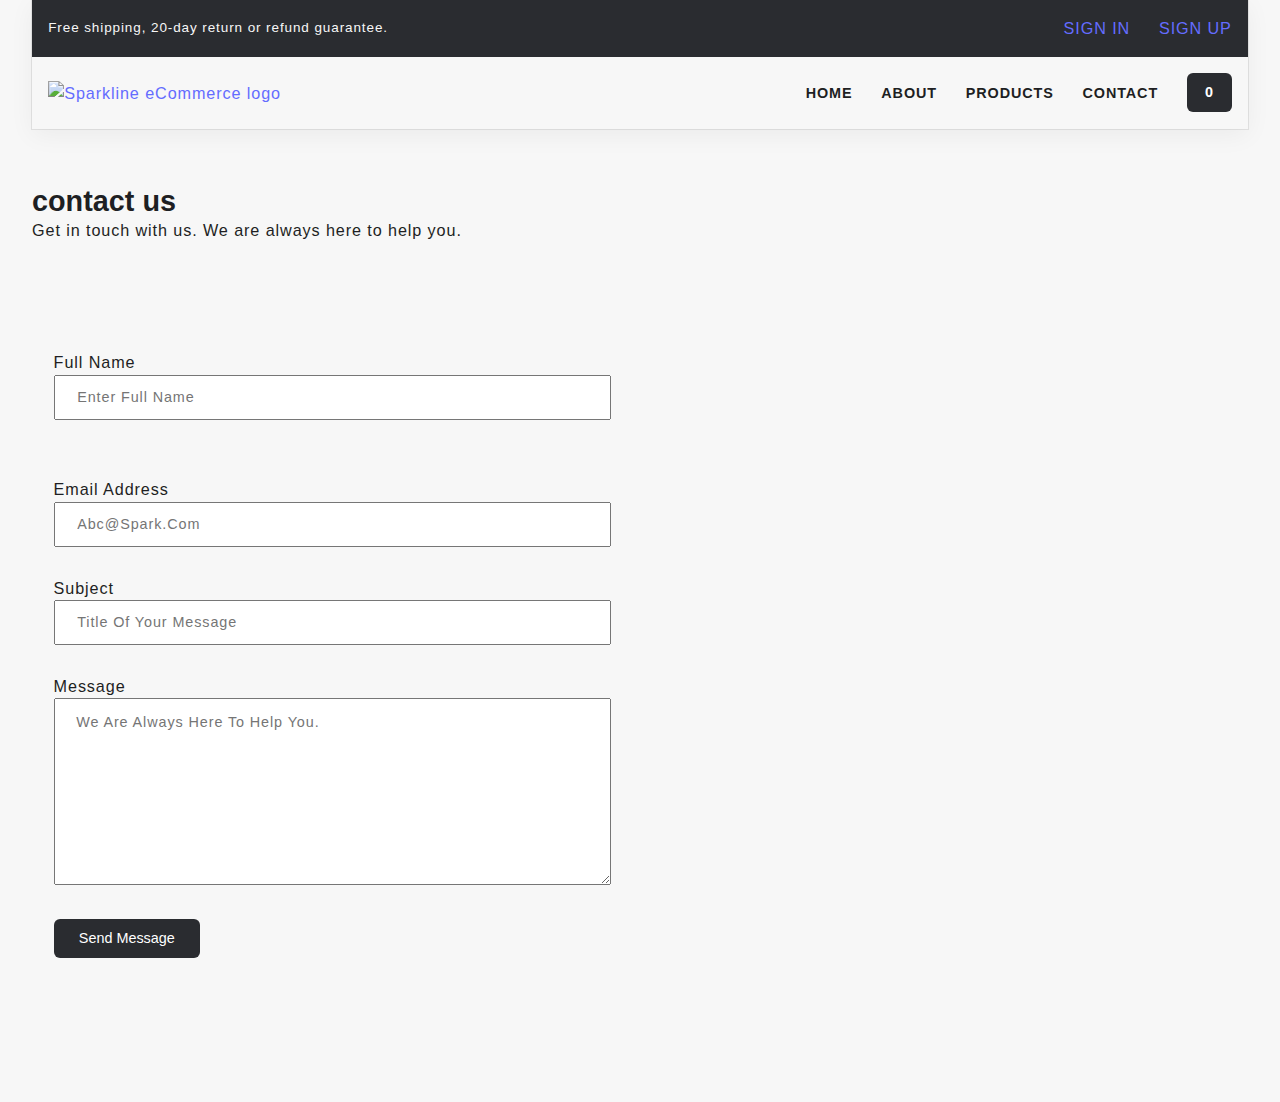
==== contact.html @ 59762598 "Title and About Modify" ====
<!DOCTYPE html>
<html lang="en">
  <head>
    <meta charset="UTF-8" />
    <meta name="viewport" content="width=device-width, initial-scale=1.0" />
    <link
    rel="stylesheet"
    href="https://cdnjs.cloudflare.com/ajax/libs/font-awesome/6.5.1/css/all.min.css"
    integrity="sha512-DTOQO9RWCH3ppGqcWaEA1BIZOC6xxalwEsw9c2QQeAIftl+Vegovlnee1c9QX4TctnWMn13TZye+giMm8e2LwA=="
    crossorigin="anonymous"
    referrerpolicy="no-referrer"
  />
  

  <link rel="stylesheet" href="style.css" />
  <link rel="preconnect" href="https://fonts.googleapis.com">
<link rel="preconnect" href="https://fonts.gstatic.com" crossorigin>
<link href="https://fonts.googleapis.com/css2?family=Angkor&display=swap" rel="stylesheet">
    <link rel="stylesheet" href="style.css" />

    <link
      rel="stylesheet"
      href="https://cdnjs.cloudflare.com/ajax/libs/font-awesome/6.4.2/css/all.min.css"
      integrity="sha512-z3gLpd7yknf1YoNbCzqRKc4qyor8gaKU1qmn+CShxbuBusANI9QpRohGBreCFkKxLhei6S9CQXFEbbKuqLg0DA=="
      crossorigin="anonymous"
      referrerpolicy="no-referrer"
    />
    <title>Contact Us | Sparkline Store</title>
  </head>
  <body>
    <!-- ========== Start Navbar ========== -->

    <header class="section-navbar">
      <section class="top_txt">
        <div class="head container">
          <div class="head_txt">
            <p>Free shipping, 20-day return or refund guarantee.</p>
          </div>
          <div class="sing_in_up">
            <a href="# ">SIGN IN</a>
            <a href="# ">SIGN UP</a>
          </div>
        </div>
      </section>
      
      <div class="container">
        <div class="navbar-brand">
          <a href="index.html">
            <img
              src="logo-png-removebg-preview.png"
              alt="Sparkline eCommerce logo"
              class="logo"
              width="80%"
              height="auto"
            />
          </a>
        </div>
        <nav class="navbar">
          <ul>
            <li class="nav-item">
              <a href="/" class="nav-link">Home </a>
            </li>
            <li class="nav-item">
              <a href="about.html" class="nav-link">about</a>
            </li>
            <li class="nav-item">
              <a href="products.html" class="nav-link">products</a>
            </li>
            <li class="nav-item">
              <a href="contact.html" class="nav-link">contact</a>
            </li>
            <li class="nav-item">
              <a href="addToCart.html" class="nav-link add-to-cart-button" id="cartValue">
                <i class="fa-solid fa-cart-shopping"></i> 0</a>
            </li>
          </ul>
        </nav>
      </div>
    </header>
    <!-- ========== End Navbar ========== -->
    <!-- ========== Start About Section ========== -->
    <section class="section-contact">
      <div class="container">
        <h2 class="section-common--heading">contact us</h2>
        <p class="section-common--subheading">
          Get in touch with us. We are always here to help you.
        </p>
      </div>

      <div class="container grid grid-two--cols">
        <div class="contact-content">
          <form action="#">
            <div class="grid grid-two-cols mb-3">
              <div>
                <label for="username">full name</label>
                <input
                  type="text"
                  name="username"
                  id="username"
                  required
                  autocomplete="off"
                  placeholder="enter full name"
                />
              </div>

              <div>
                <label for="email">email address</label>
                <input
                  type="email"
                  name="email"
                  id="email"
                  required
                  autocomplete="off"
                  placeholder="abc@Spark.com"
                />
              </div>
            </div>

            <div class="mb-3">
              <label for="subject">subject</label>
              <input
                type="text"
                name="subject"
                id="subject"
                required
                autocomplete="off"
                placeholder="title of your message"
              />
            </div>

            <div class="mb-3">
              <label for="message">message</label>
              <textarea
                name="message"
                id="message "
                cols="30"
                rows="10"
                placeholder="we are always here to help you."
              ></textarea>
            </div>

            <div class="mt-3">
              <button type="submit" class="btn contact-btn">
                send message
              </button>
            </div>
          </form>
        </div>
        <div class="contact-map">
          <iframe
            src="https://www.google.com/maps/embed?pb=!1m18!1m12!1m3!1d3782.2613173278896!2d73.91411937501422!3d18.562253982539413!2m3!1f0!2f0!3f0!3m2!1i1024!2i768!4f13.1!3m3!1m2!1s0x3bc2c147b8b3a3bf%3A0x6f7fdcc8e4d6c77e!2sPhoenix%20Marketcity%20Pune!5e0!3m2!1sen!2sin!4v1696124215167!5m2!1sen!2sin"
            width="100%"
            height="auto"
            style="border: 0"
            allowfullscreen=""
            loading="lazy"
            referrerpolicy="no-referrer-when-downgrade"
          ></iframe>
        </div>
      </div>
    </section>

    <!--* ========== Start Footer Section ========== -->

    <footer class="section-footer">
      <script src="footer.js"></script>
    </footer>
    <!-- Include the footer JavaScript file -->

    <!--* ========== End Footer Section ========== -->

    <!-- ========== End About Section ========== -->

    <script type="module" src="/main.js"></script>

    <!-- JS SCRIPT  -->
    <script src="https://unpkg.com/aos@next/dist/aos.js"></script>
    <script>
      AOS.init();
    </script>
  </body>
</html>
---- style.css ----
* {
  margin: 0;
  padding: 0;
  box-sizing: border-box;
}

:root {
  font-family: "Urbanist", sans-serif;
  line-height: 1.5;
  font-weight: 400;

  font-synthesis: none;
  text-rendering: optimizeLegibility;
  -webkit-font-smoothing: antialiased;
  -moz-osx-font-smoothing: grayscale;

  --buttonColor: #2a2c30;
  --secondaryColor: #4b4f56;
  --borderColor: #e3eaf0;
  --backgroundColor: #f7f7f7;
  --backgroundSecondary: #fefefe;
  --textColor: #1e1f23;
  --anchorColor: #535bf2;
  --main-color: #535bf2;
  --supporting-color: #ebf3fe;
  --glow-color: hsl(186, 91%, 4%);
}

html {
  font-size: 62.5%;
  color: var(--textColor);
}

/* have a look into body once after we done with rest of the styling  */
body {
  margin: 0 auto;
  padding: 0 32px;
  min-width: 320px;
  background-color: var(--backgroundColor);
}

h1,
h2,
h3,
h4,
h5,
h6 {
  line-height: 1.1;
  color: var(--textColor);
}

h1 {
  font-size: 3.2rem;
}
h2 {
  font-size: 3.2rem;
}

p,
li,
a,
label {
  font-size: 1.8rem;
  letter-spacing: 0.1rem;
  color: var(--para-color);
  line-height: 1.5;
  font-weight: 400;
}

li {
  list-style: none;
}

a {
  color: #646cff;
  text-decoration: none;
  &:hover {
    color: #535bf2;
  }
}

::placeholder {
  font-family: "Urbanist", sans-serif;
  line-height: 1.5;
  font-weight: 400;
}

/*! layout */
.container {
  max-width: 142rem;
  margin: 0 auto;
  padding: 9.6rem 2.4rem;
}

:is(
    .section-extra-product,
    .section-blog,
    .section-policy,
    .section-contact--homepage,
    .section-why--choose,
    .section-contact,
    footer
  )
  .container:first-child {
  padding: 6.4rem 0 2.4rem 0;
}

.grid {
  display: grid;
}

.grid-two--cols {
  grid-template-columns: repeat(2, 1fr);
}

.grid-three--cols {
  grid-template-columns: repeat(3, 1fr);
}

.grid-three-cols {
  grid-template-columns: repeat(3, 1fr);
}

.grid-four--cols {
  grid-template-columns: repeat(4, 1fr);
}

.grid-four-cols {
  grid-template-columns: repeat(4, 1fr);
}

/*! module / reusable  */

.btn {
  display: inline-block;
  padding: 1.2rem 3.2rem;
  background-color: var(--main-color);
  color: var(--white-color);
  text-transform: capitalize;
  border-radius: 0.6rem;
  -webkit-border-radius: 0.6rem;
  -moz-border-radius: 0.6rem;
  -ms-border-radius: 0.6rem;
  -o-border-radius: 0.6rem;
}

.section-common--title {
  font-size: 2rem;
  margin: 2.4rem 0 1.2rem 0;
}

/* states  */

.btn:hover {
  background-color: var(--bnt-hover-bg-color);
  box-shadow: var(--btn-box-shadow);
  cursor: pointer;
}

.btn:focus-visible,
input:focus-visible,
textarea:focus-visible {
  outline: 2px solid var(--para-color);
}

/** CSS for toast notifications */
.toast {
  position: fixed;
  top: 2rem;
  right: 1.4rem;
  background-color: var(--buttonColor);
  color: #fff;
  padding: 10px 20px;
  border-radius: 5px;
  border-bottom: 0;
  border-color: red;
  font-size: 1.6rem;
  z-index: 1000;
  font-family: "urbanist";
  animation: toastAnimation 2s linear;
  -webkit-animation: toastAnimation 2s linear;
  box-shadow: inset 0px 0px 0.5em 0px var(--glow-color),
    0px 0px 0.5em 0px var(--glow-color);
}

@keyframes toastAnimation {
  0% {
    transform: translateX(100%);
    opacity: 0;
    -webkit-transform: translateX(100%);
    -moz-transform: translateX(100%);
    -ms-transform: translateX(100%);
    -o-transform: translateX(100%);
  }
  20% {
    transform: translateX(0);
    opacity: 1;
    -webkit-transform: translateX(0);
    -moz-transform: translateX(0);
    -ms-transform: translateX(0);
    -o-transform: translateX(0);
  }
  100% {
    transform: translateX(0);
    opacity: 1;
    -webkit-transform: translateX(0);
    -moz-transform: translateX(0);
    -ms-transform: translateX(0);
    -o-transform: translateX(0);
  }
}

/***** Navbar Section *****/

.top_txt {
  background-color: var(--buttonColor);
  color: var(--backgroundColor);

  & .head_txt p {
    font-size: 1.5rem;
  }

  & .sing_in_up {
    display: flex;
    gap: 3.2rem;
  }
}

.section-navbar {
  width: 100%;
  box-shadow: rgba(0, 0, 0, 0.05) 0px 6px 24px 0px,
    rgba(0, 0, 0, 0.08) 0px 0px 0px 1px;
}

.section-navbar .container {
  display: flex;
  justify-content: space-between;
  align-items: center;
  padding: 1.8rem; /* we override the main container padding property  */
}

.section-navbar img {
  width: 25%;
}

.section-navbar .navbar ul {
  display: flex;
  gap: 3.2rem;
  text-transform: capitalize;
  align-items: center;

  & li a {
    color: var(--heading-color);
    font-weight: 600;
    text-transform: uppercase;
    font-size: 1.6rem;
    display: inline-block;
    position: relative;

    &:after {
      content: "";
      position: absolute;
      bottom: -0.3rem;
      left: 0;
      width: 0%;
      border-bottom: 0.1rem solid var(--main-color);
      transition: all 0.3s linear;
    }
  }
  & li a:hover {
    color: var(--main-color);
  }

  & li a:hover:after {
    width: 100%;
  }
}

/***** Navbar End Section *****/

/***** Hero Section *****/

main {
  height: 84vh;
  position: relative;
  background-color: #d9e9ff;

  background-image: linear-gradient(
    to top right,
    #3d86fa,
    #4484fb,
    #679eff,
    #b3d2ff,
    #ebf3fe
  );
}

.custom-shape-divider-bottom-1696038172 {
  position: absolute;
  bottom: 0;
  left: 0;
  width: 100%;
  overflow: hidden;
  line-height: 0;
  transform: rotate(180deg);
}

.custom-shape-divider-bottom-1696038172 svg {
  position: relative;
  display: block;
  width: calc(100% + 1.3px);
  height: 12rem;
}

.custom-shape-divider-bottom-1696038172 .shape-fill {
  fill: #ffffff;
}

main .section-hero {
  height: 90vh;
  display: flex;
  justify-content: center;
  align-items: center;
  /* background-color: var(--supporting-color); */
}

.section-hero .grid {
  align-items: center;
  gap: 6.4rem;
}

.section-hero {
  & .hero-subheading {
    text-transform: uppercase;
    letter-spacing: 0.2rem;
    font-size: 1.7rem;
    word-spacing: 0.2rem;
    color: #003b99;
    font-weight: 700;
  }

  & .hero-heading {
    font-size: 5.8rem;
    line-height: 1.5;
    initial-letter: -0.2rem;
    text-transform: capitalize;
    color: #003b99;
    font-family: "Jost";
  }

  & .hero-para {
    margin: 2rem 0 4.2rem 0;
    color: white;
  }
}

.section-hero img {
  width: 100%;
  height: auto;
  transform: scaleX(-1);
}

/***** End Hero Section *****/

/***** Extra Section *****/
.div-extra {
  padding: 3.2rem 2.4rem;
  background-color: var(--backgroundSecondary);
  position: relative;
  /* box-shadow: inset 0 0 0 4rem #000; */
  /* border-radius: 30% 70% 70% 30% / 30% 30% 70% 70%; */

  &::after {
    content: "";
    position: absolute;
    right: 0;
    bottom: 0;
    width: 15rem;
    height: 15rem;
    border-radius: 30% 70% 70% 30% / 30% 30% 70% 70%;
    border-radius: 100% 0% 0% 100% / 100% 0% 100% 0%;
    background-color: var(--borderColor);
    z-index: 1;
  }

  & p {
    text-transform: uppercase;
    font-size: 1.4rem;
    color: #1f36b9;
  }

  & h3 {
    font-size: 2.4rem;
    text-transform: capitalize;
    margin: 0.6rem 0 1.6rem 0;
  }

  & a {
    text-transform: uppercase;
    color: var(--buttonColor);
    border-bottom: 0.1rem solid var(--secondaryColor);
  }

  & .extra-img {
    display: flex;
    justify-content: center;
    align-items: center;
    z-index: 2;

    & img {
      width: 18rem;
      filter: drop-shadow(5px 8px 24px rgba(25, 76, 127, 0.2));
      -webkit-filter: drop-shadow(5px 8px 24px rgba(25, 76, 127, 0.2));
    }
  }

  & img {
    max-width: 100%;
    width: 30%;
    height: auto;
  }

  &:last-child img {
    transform: rotate(5deg);
    -moz-transform: rotate(5deg);
    -ms-transform: rotate(5deg);
    -o-transform: rotate(5deg);
    -webkit-transform: rotate(5deg);
  }

  & .extra-laptop img {
    width: 28rem;
    height: auto;
  }
}

.grid-three-cols {
  gap: 6.4rem;

  & :div {
    justify-self: left;
  }
}

.div-extra {
  border-radius: 0.5rem;
  -webkit-border-radius: 0.5rem;
  -moz-border-radius: 0.5rem;
  -ms-border-radius: 0.5rem;
  -o-border-radius: 0.5rem;
}

/***** End Extra Div Section *****/

/***** Policy Section *****/

.section-policy {
  & .container {
    padding: 3.2rem 0;
    background-color: #fefefe;
    border-radius: 0.5rem;
  }
}

.div-policy {
  padding: 3.2rem;
  display: flex;
  align-items: center;
  gap: 3.2rem;
  border-right: 0.1rem solid var(--backgroundColor);

  &:last-child {
    border-right: none;
  }

  & .icons {
    font-size: 3.2rem;
    color: #576ef0;
  }

  p {
    text-transform: capitalize;
  }

  & p:last-child {
    font-size: 1.4rem;
  }
}

/***** End Policy Section *****/

/***** why choose Section *****/

.section-why--choose .grid {
  gap: 9.6rem;
  align-items: center;
}

.why-choose--div {
  margin-bottom: 3.2rem;
}

.section-why--choose .text-align--right .why-choose--div {
  display: flex;
  flex-direction: column;
  align-items: end;
}

.section-why--choose .text-align--left .why-choose--div {
  align-items: start;
}

.common-text--highlight {
  color: var(--main-color);
  width: 6rem;
  height: 6rem;
  background-color: var(--supporting-color);
  border-radius: 50%;
  -webkit-border-radius: 50%;
  -moz-border-radius: 50%;
  -ms-border-radius: 50%;
  -o-border-radius: 50%;
  font-size: 2.4rem;
  margin: 0;
  display: flex;
  justify-content: center;
  align-items: center;
  text-align: center;
}

.why-choose--div .section-common--title {
  margin-top: 1.2rem;
}

.choose-center-div,
.choose-center-div figure {
  display: flex;
  justify-content: center;
  align-items: center;
  position: relative;
  transform-origin: center;
}

.choose-center-div figure::before {
  content: "";
  position: absolute;
  top: 50%;
  left: 50%;
  transform: translate(-50%, -50%);
  width: 45rem;
  height: 45rem;
  border-radius: 50%;
  background-color: var(--main-color);
  -webkit-transform: translate(-50%, -50%);
  -moz-transform: translate(-50%, -50%);
  -ms-transform: translate(-50%, -50%);
  -o-transform: translate(-50%, -50%);
  -webkit-border-radius: 50%;
  -moz-border-radius: 50%;
  -ms-border-radius: 50%;
  -o-border-radius: 50%;
  z-index: -1;
  animation: circle 5s linear infinite;
  -webkit-animation: circle 5s linear infinite alternate;
}

@keyframes circle {
  0% {
    background-color: #b3d0ff;
  }
  25% {
    background-color: #80b1ff;
  }
  50% {
    background-color: #4d91ff;
  }
  75% {
    background-color: #99c0ff;
  }
  100% {
    background-color: #3381ff;
  }
}

.choose-center-div figure::after {
  content: "";
  position: absolute;
  top: 50%;
  left: 50%;
  transform: translate(-50%, -50%);
  width: 50rem;
  height: 50rem;
  border-radius: 50%;
  background-color: transparent;
  border: 0.5rem solid var(--supporting-color);
  -webkit-transform: translate(-50%, -50%);
  -moz-transform: translate(-50%, -50%);
  -ms-transform: translate(-50%, -50%);
  -o-transform: translate(-50%, -50%);
  -webkit-border-radius: 50%;
  -moz-border-radius: 50%;
  -ms-border-radius: 50%;
  -o-border-radius: 50%;
  z-index: -1;
}

.choose-center-div img {
  width: 90%;
  height: auto;
}

/***** End why choose Section *****/

/***** Start contact Section *****/

.section-contact .grid {
  gap: 6.4rem;
}

.mb-3 {
  margin-bottom: 3.2rem;
}

.contact-content {
  & .grid {
    gap: 6.4rem;
  }
}

label {
  text-transform: capitalize;
  display: block;
}

input,
textarea {
  width: 100%;
  padding: 1.4rem 2.4rem;
  font-size: 1.6rem;
  letter-spacing: 0.1rem;
}

.btn-submit {
  font-size: 1.8rem;
  border: none;
}

.contact-map {
  display: flex;
  justify-content: flex-end;
}

::placeholder {
  text-transform: capitalize;
}

/***** End contact Section *****/

/***** Start Footer Section *****/
footer {
  width: 100%;
  background: var(--buttonColor);
  color: var(--backgroundColor);
  border-top-left-radius: 0.5rem;
  border-top-right-radius: 0.5rem;
  margin-top: 6.4rem;
}

.footer-container .content_1 img {
  height: auto;
  width: 15rem;
}

.footer-container {
  display: flex;
  justify-content: space-between;
  padding: 6rem 0;
}

.footer-container h4 {
  color: var(--white);
  font-weight: 500;
  letter-spacing: 0.1rem;
  margin-bottom: 2.5rem;
  font-size: 1.8rem;
}

.footer-container a {
  display: block;
  text-decoration: none;
  color: #cccccc;
  margin-bottom: 1.5rem;
  font-size: 1.4rem;
}

.footer-container .content_1 p,
.footer-container .content_4 p {
  color: #cccccc;
  margin: 2.5rem 0;
  font-size: 1.4rem;
}

.footer-container .content_4 input[type="email"] {
  background-color: var(--textColor);
  border: none;
  color: var(--backgroundColor);
  outline: none;
  padding: 1.4rem 0.8rem;
  width: 100%;
}

.footer-container .content_4 .f-mail {
  display: flex;
  justify-content: space-between;
  align-items: center;
}

.footer-container .content_4 .bx {
  color: var(--white);
}

.f-design {
  width: 100%;
  color: var(--white);
  text-align: center;
}

.f-design .f-design-txt {
  border-top: 1px solid var(--secondaryColor);
  padding: 1.6rem 0;
  color: var(--secondaryColor);
}

/***** End Footer Section *****/

/**** Our Home product section  Starts ***/
#productContainer {
  display: grid;
  grid-template-columns: repeat(3, 1fr);
  gap: 4.8rem;

  & .information {
    display: flex;
    flex-direction: column;
    align-items: start;
    gap: 1rem;
  }
}

.cards {
  display: flex;
  flex-wrap: wrap;
  align-items: flex-start;
  gap: 2.5rem;
  width: 36rem;
  padding: 1.6rem;
  /* max-width: 1000px; */
  margin: 1.8vh auto;
  box-shadow: rgba(0, 0, 0, 0.1) 0px 4px 12px;
  border-radius: 0.3rem;
  /*border: 0.1rem solid #ccc;
  */
  -webkit-border-radius: 0.2rem;
  -moz-border-radius: 0.3rem;
  -ms-border-radius: 0.3rem;
  -o-border-radius: 0.3rem;
  -webkit-border-radius: 0.3rem;
}

.category {
  background-color: #e7d6d6;
  padding: 0.3rem 1.2rem;
  font-size: 1.2rem;
  letter-spacing: 0.1rem;
  border-radius: 10rem;
  -webkit-border-radius: 10rem;
  -moz-border-radius: 10rem;
  -ms-border-radius: 10rem;
  -o-border-radius: 10rem;
}

.productImage {
  max-width: 100%;
  width: 32rem;
  height: auto;
}

.productPriceElement,
.productQuantityElement,
.productStockElement {
  display: flex;
  gap: 2rem;
  align-items: center;
  text-align: center;
}

.productPriceElement {
  margin: 0.8rem 0;
}

.productProperty,
.productDescription {
  font-size: 1.6rem;
}

.stockElement {
  display: grid;
  grid-template-columns: repeat(3, 1fr);
  align-items: center;
  border: 0.2rem solid var(--borderColor);
  border-radius: 0.8rem;
  margin: 0.8rem 0;

  & button {
    background-color: transparent;
    color: var(--buttonColor);
    font-size: 2rem;
    padding: 0.6rem 2rem;
    font-weight: bold;
    border: none;

    &:hover {
      cursor: pointer;
    }

    &:first-child {
      border-right: 0.1rem solid var(--borderColor);
      border-radius: 0;
      -webkit-border-radius: 0;
      -moz-border-radius: 0;
      -ms-border-radius: 0;
      -o-border-radius: 0;
    }

    &:last-child {
      border-left: 0.1rem solid var(--borderColor);
      border-radius: 0;
      -webkit-border-radius: 0;
      -moz-border-radius: 0;
      -ms-border-radius: 0;
      -o-border-radius: 0;
    }
  }

  .productQuantity {
    padding: 0rem 3rem;
    margin: 0;
    font-weight: bold;
  }
}
/**** Our Home product section Ends  ****/

#cartValue {
  background-color: var(--buttonColor);
  color: #fff;
  padding: 1rem 2rem;
}

.add-to-cart-button,
.contact-btn,
.hero-btn a {
  font-weight: 500;
  font: inherit;
  border-radius: 6px;
  border: 0;
  padding: 1rem 2.8rem;
  background-color: var(--buttonColor);
  color: #fff;
  font-size: 1.6rem;
  /* margin-top: 1.2rem; */

  &:hover {
    box-shadow: inset 0px 1px 4px rgba(0, 0, 0, 0.16),
      inset 0px 0px 0px 3px rgb(51, 51, 51);
    background-color: var(--backgroundColor);
    color: var(--buttonColor);
    cursor: pointer;
  }

  .fa-cart-shopping {
   width: max-content;
  }
}

/*****  Add to Cart page starts *****/

#productCartContainer {
  display: flex;
  flex-direction: column;

  & .cards {
    width: 100%;
    max-width: 100%;
    margin: 0;
    box-shadow: 0 0;
    border-top: 0.1rem solid #d8d8d8;
    border-right: 0.1rem solid #d8d8d8;
    border-left: 0.1rem solid #d8d8d8;
    border-radius: 0;
    &:last-child {
      border-bottom: 0.1rem solid #d8d8d8;
    }
  }

  & .card {
    width: 100%;
    display: grid;
    grid-template-columns: 0.5fr 0.5fr 1fr 0.5fr 1fr 1fr;
    align-items: center; /* margin: auto; */
    gap: 3.2rem;
  }

  & .productImage {
    width: 16rem;
  }

  & .productName {
    font-size: 2rem;
  }

  & .productPrice {
    font-size: 1.6rem;
  }

  & .productActualPrice {
    font-size: 1.6rem;
  }
}

.category {
  background-color: #e7d6d6;
  padding: 0.3rem 1.2rem;
  font-size: 1.2rem;
  letter-spacing: 0.1rem;
  border-radius: 10rem;
  -webkit-border-radius: 10rem;
  -moz-border-radius: 10rem;
  -ms-border-radius: 10rem;
  -o-border-radius: 10rem;
}

.productRating {
  color: #e9db16;
}

.productPrice,
.productActualPrice {
  font-size: 2.2rem;
}

.productActualPrice {
  text-decoration: line-through;
}

.productCartTotalElem {
  display: flex;
  justify-content: end;
  width: 100%;
  margin-top: 3.2rem;
}

.productCartTotalElement {
  padding: 2.4rem;
  background-color: var(--backgroundSecondary);
  height: auto;
  width: 32rem;
  box-shadow: rgba(0, 0, 0, 0.16) 0px 1px 4px, rgb(51, 51, 51) 0px 0px 0px 3px;
}

.productOrderTotal {
  /* background-color: rgb(60, 60, 60); */
  max-width: 30rem;

  & div {
    display: flex;
    justify-content: space-between;
    margin-top: 3.2rem;

    p {
      color: #8c9299;
    }

    .productSubTotal,
    .productFinalTotal,
    .productTax {
      color: var(--textColor);
      font-weight: bold;
    }
  }
}

/*****  Add to Cart page ends *****/

/*****  media queries Section *****/

/* https://getbootstrap.com/docs/5.0/layout/breakpoints/ */

@media (width <= 1380px) {
  html {
    font-size: 56.25%;
  }

  .section-hero img {
    width: 90%;
  }
}

@media (width <= 1220px) {
  html {
    font-size: 54%;
  }

  :is(
      .section-about,
      .section-blog,
      .section-course,
      .section-contact--homepage,
      .section-why--choose
    )
    .grid {
    gap: 6.4rem;
  }

  .choose-center-div figure::after {
    width: 46rem;
    height: 46rem;
  }
}

@media (width <= 1100px) {
  .grid-four--cols {
    grid-template-columns: repeat(auto-fill, minmax(25rem, 1fr));
  }

  .custom-shape-divider-bottom-1696038172 svg {
    position: relative;
    display: block;
    width: calc(100% + 1.3px);
    height: 8rem;
  }

  .section-why--choose {
    & .choose-left-div {
      order: 2;
    }
    & .choose-center-div {
      order: 1;

      & figure::before {
        width: 0;
        height: 0;
        background-color: transparent;
        display: none;
      }

      & figure::after {
        width: 0;
        height: 0;
        background-color: transparent;
        display: none;
      }
    }
    & .choose-right-div {
      order: 3;
    }
  }

  .contact-title {
    font-size: 2.4rem;
  }

  .section-contact .grid-two--cols {
    grid-template-columns: 2fr 1.5fr;
    gap: 3.2rem;
  }
}

@media (width <= 980px) {
  body {
    padding: 0 0.6rem;
  }

  .section-products #productContainer {
    grid-template-columns: repeat(2, minmax(33%, 1fr));
  }

  .section-hero .hero-heading {
    font-size: 4.4rem;
  }

  footer {
    padding: 0 1.6rem;
  }

  .footer-container {
    display: grid;
    grid-template-columns: repeat(2, minmax(33%, 1fr));

    & .content_1 {
      grid-column: 1 / -1;
      margin-bottom: 3.2rem;
    }

    & .content_4 {
      margin-top: 3.2rem;
    }
  }

  main .section-hero {
    height: auto;

    & .grid-two--cols {
      grid-template-columns: 1fr;
    }
  }

  .section-hero .section-hero--content {
    order: 2;
  }

  .section-hero .section-hero-image {
    display: grid;
    place-items: center;
    & figure {
      display: grid;
      place-items: center;
    }
  }

  .section-hero img {
    width: 40%;
  }

  .section-about .about-div {
    text-align: left;
    padding: 0;
  }
}

@media (width <= 768px) {
  .grid-two--cols {
    grid-template-columns: 1fr;
  }

  .section-contact .grid-two--cols {
    grid-template-columns: 1fr;
  }

  .grid-three--cols {
    grid-template-columns: 1fr;
  }

  .section-hero .hero-heading {
    font-size: 4.2rem;
  }

  .section-products #productContainer {
    grid-template-columns: repeat(1, minmax(33%, 1fr));
  }

  #productCartContainer .card {
    width: 100%;
    display: grid;
    /* grid-template-columns: 0.5fr 0.5fr 1fr 0.5fr 1fr 1fr; */
    grid-template-columns: 0.5fr 0.1fr repeat(2, 1fr);
    align-items: center;
    /* margin: auto; */
    gap: 3.2rem;
  }

  .productQuantity {
    text-align: center;
  }

  .stockElement {
    grid-column: 1 / 4;
  }

  .remove-to-cart-button {
    grid-column: 4 / -1;
  }

  /* footer .grid-four--cols {
    grid-template-columns: repeat(1, minmax(100%, 1fr));
    text-align: center;
  } */

  .section-navbar .container {
    flex-direction: column;
    gap: 3.2rem;
  }
  .section-navbar .navbar ul {
    gap: 1rem;
    text-transform: capitalize;
    align-items: center;
}
  #cartValue {
    background-color: var(--buttonColor);
    color: #fff;
    padding: 1rem 1rem;
}
  .section-why--choose {
    & img {
      width: 30%;
    }

    & .grid {
      gap: 1.4rem;
    }

    & .text-align--right .why-choose--div {
      align-items: flex-start;
    }

    & .choose-left-div {
      text-align: left;
    }
  }

  .section-contact--homepage .btn {
    display: block;
    text-align: center;
  }

  :is(.section-contact--homepage) .container:first-child {
    padding: 6.4rem 0rem 2.4rem 0rem;
  }
}
/***** End  media queries Section *****/
---- style.css ----
* {
  margin: 0;
  padding: 0;
  box-sizing: border-box;
}

:root {
  font-family: "Urbanist", sans-serif;
  line-height: 1.5;
  font-weight: 400;

  font-synthesis: none;
  text-rendering: optimizeLegibility;
  -webkit-font-smoothing: antialiased;
  -moz-osx-font-smoothing: grayscale;

  --buttonColor: #2a2c30;
  --secondaryColor: #4b4f56;
  --borderColor: #e3eaf0;
  --backgroundColor: #f7f7f7;
  --backgroundSecondary: #fefefe;
  --textColor: #1e1f23;
  --anchorColor: #535bf2;
  --main-color: #535bf2;
  --supporting-color: #ebf3fe;
  --glow-color: hsl(186, 91%, 4%);
}

html {
  font-size: 62.5%;
  color: var(--textColor);
}

/* have a look into body once after we done with rest of the styling  */
body {
  margin: 0 auto;
  padding: 0 32px;
  min-width: 320px;
  background-color: var(--backgroundColor);
}

h1,
h2,
h3,
h4,
h5,
h6 {
  line-height: 1.1;
  color: var(--textColor);
}

h1 {
  font-size: 3.2rem;
}
h2 {
  font-size: 3.2rem;
}

p,
li,
a,
label {
  font-size: 1.8rem;
  letter-spacing: 0.1rem;
  color: var(--para-color);
  line-height: 1.5;
  font-weight: 400;
}

li {
  list-style: none;
}

a {
  color: #646cff;
  text-decoration: none;
  &:hover {
    color: #535bf2;
  }
}

::placeholder {
  font-family: "Urbanist", sans-serif;
  line-height: 1.5;
  font-weight: 400;
}

/*! layout */
.container {
  max-width: 142rem;
  margin: 0 auto;
  padding: 9.6rem 2.4rem;
}

:is(
    .section-extra-product,
    .section-blog,
    .section-policy,
    .section-contact--homepage,
    .section-why--choose,
    .section-contact,
    footer
  )
  .container:first-child {
  padding: 6.4rem 0 2.4rem 0;
}

.grid {
  display: grid;
}

.grid-two--cols {
  grid-template-columns: repeat(2, 1fr);
}

.grid-three--cols {
  grid-template-columns: repeat(3, 1fr);
}

.grid-three-cols {
  grid-template-columns: repeat(3, 1fr);
}

.grid-four--cols {
  grid-template-columns: repeat(4, 1fr);
}

.grid-four-cols {
  grid-template-columns: repeat(4, 1fr);
}

/*! module / reusable  */

.btn {
  display: inline-block;
  padding: 1.2rem 3.2rem;
  background-color: var(--main-color);
  color: var(--white-color);
  text-transform: capitalize;
  border-radius: 0.6rem;
  -webkit-border-radius: 0.6rem;
  -moz-border-radius: 0.6rem;
  -ms-border-radius: 0.6rem;
  -o-border-radius: 0.6rem;
}

.section-common--title {
  font-size: 2rem;
  margin: 2.4rem 0 1.2rem 0;
}

/* states  */

.btn:hover {
  background-color: var(--bnt-hover-bg-color);
  box-shadow: var(--btn-box-shadow);
  cursor: pointer;
}

.btn:focus-visible,
input:focus-visible,
textarea:focus-visible {
  outline: 2px solid var(--para-color);
}

/** CSS for toast notifications */
.toast {
  position: fixed;
  top: 2rem;
  right: 1.4rem;
  background-color: var(--buttonColor);
  color: #fff;
  padding: 10px 20px;
  border-radius: 5px;
  border-bottom: 0;
  border-color: red;
  font-size: 1.6rem;
  z-index: 1000;
  font-family: "urbanist";
  animation: toastAnimation 2s linear;
  -webkit-animation: toastAnimation 2s linear;
  box-shadow: inset 0px 0px 0.5em 0px var(--glow-color),
    0px 0px 0.5em 0px var(--glow-color);
}

@keyframes toastAnimation {
  0% {
    transform: translateX(100%);
    opacity: 0;
    -webkit-transform: translateX(100%);
    -moz-transform: translateX(100%);
    -ms-transform: translateX(100%);
    -o-transform: translateX(100%);
  }
  20% {
    transform: translateX(0);
    opacity: 1;
    -webkit-transform: translateX(0);
    -moz-transform: translateX(0);
    -ms-transform: translateX(0);
    -o-transform: translateX(0);
  }
  100% {
    transform: translateX(0);
    opacity: 1;
    -webkit-transform: translateX(0);
    -moz-transform: translateX(0);
    -ms-transform: translateX(0);
    -o-transform: translateX(0);
  }
}

/***** Navbar Section *****/

.top_txt {
  background-color: var(--buttonColor);
  color: var(--backgroundColor);

  & .head_txt p {
    font-size: 1.5rem;
  }

  & .sing_in_up {
    display: flex;
    gap: 3.2rem;
  }
}

.section-navbar {
  width: 100%;
  box-shadow: rgba(0, 0, 0, 0.05) 0px 6px 24px 0px,
    rgba(0, 0, 0, 0.08) 0px 0px 0px 1px;
}

.section-navbar .container {
  display: flex;
  justify-content: space-between;
  align-items: center;
  padding: 1.8rem; /* we override the main container padding property  */
}

.section-navbar img {
  width: 25%;
}

.section-navbar .navbar ul {
  display: flex;
  gap: 3.2rem;
  text-transform: capitalize;
  align-items: center;

  & li a {
    color: var(--heading-color);
    font-weight: 600;
    text-transform: uppercase;
    font-size: 1.6rem;
    display: inline-block;
    position: relative;

    &:after {
      content: "";
      position: absolute;
      bottom: -0.3rem;
      left: 0;
      width: 0%;
      border-bottom: 0.1rem solid var(--main-color);
      transition: all 0.3s linear;
    }
  }
  & li a:hover {
    color: var(--main-color);
  }

  & li a:hover:after {
    width: 100%;
  }
}

/***** Navbar End Section *****/

/***** Hero Section *****/

main {
  height: 84vh;
  position: relative;
  background-color: #d9e9ff;

  background-image: linear-gradient(
    to top right,
    #3d86fa,
    #4484fb,
    #679eff,
    #b3d2ff,
    #ebf3fe
  );
}

.custom-shape-divider-bottom-1696038172 {
  position: absolute;
  bottom: 0;
  left: 0;
  width: 100%;
  overflow: hidden;
  line-height: 0;
  transform: rotate(180deg);
}

.custom-shape-divider-bottom-1696038172 svg {
  position: relative;
  display: block;
  width: calc(100% + 1.3px);
  height: 12rem;
}

.custom-shape-divider-bottom-1696038172 .shape-fill {
  fill: #ffffff;
}

main .section-hero {
  height: 90vh;
  display: flex;
  justify-content: center;
  align-items: center;
  /* background-color: var(--supporting-color); */
}

.section-hero .grid {
  align-items: center;
  gap: 6.4rem;
}

.section-hero {
  & .hero-subheading {
    text-transform: uppercase;
    letter-spacing: 0.2rem;
    font-size: 1.7rem;
    word-spacing: 0.2rem;
    color: #003b99;
    font-weight: 700;
  }

  & .hero-heading {
    font-size: 5.8rem;
    line-height: 1.5;
    initial-letter: -0.2rem;
    text-transform: capitalize;
    color: #003b99;
    font-family: "Jost";
  }

  & .hero-para {
    margin: 2rem 0 4.2rem 0;
    color: white;
  }
}

.section-hero img {
  width: 100%;
  height: auto;
  transform: scaleX(-1);
}

/***** End Hero Section *****/

/***** Extra Section *****/
.div-extra {
  padding: 3.2rem 2.4rem;
  background-color: var(--backgroundSecondary);
  position: relative;
  /* box-shadow: inset 0 0 0 4rem #000; */
  /* border-radius: 30% 70% 70% 30% / 30% 30% 70% 70%; */

  &::after {
    content: "";
    position: absolute;
    right: 0;
    bottom: 0;
    width: 15rem;
    height: 15rem;
    border-radius: 30% 70% 70% 30% / 30% 30% 70% 70%;
    border-radius: 100% 0% 0% 100% / 100% 0% 100% 0%;
    background-color: var(--borderColor);
    z-index: 1;
  }

  & p {
    text-transform: uppercase;
    font-size: 1.4rem;
    color: #1f36b9;
  }

  & h3 {
    font-size: 2.4rem;
    text-transform: capitalize;
    margin: 0.6rem 0 1.6rem 0;
  }

  & a {
    text-transform: uppercase;
    color: var(--buttonColor);
    border-bottom: 0.1rem solid var(--secondaryColor);
  }

  & .extra-img {
    display: flex;
    justify-content: center;
    align-items: center;
    z-index: 2;

    & img {
      width: 18rem;
      filter: drop-shadow(5px 8px 24px rgba(25, 76, 127, 0.2));
      -webkit-filter: drop-shadow(5px 8px 24px rgba(25, 76, 127, 0.2));
    }
  }

  & img {
    max-width: 100%;
    width: 30%;
    height: auto;
  }

  &:last-child img {
    transform: rotate(5deg);
    -moz-transform: rotate(5deg);
    -ms-transform: rotate(5deg);
    -o-transform: rotate(5deg);
    -webkit-transform: rotate(5deg);
  }

  & .extra-laptop img {
    width: 28rem;
    height: auto;
  }
}

.grid-three-cols {
  gap: 6.4rem;

  & :div {
    justify-self: left;
  }
}

.div-extra {
  border-radius: 0.5rem;
  -webkit-border-radius: 0.5rem;
  -moz-border-radius: 0.5rem;
  -ms-border-radius: 0.5rem;
  -o-border-radius: 0.5rem;
}

/***** End Extra Div Section *****/

/***** Policy Section *****/

.section-policy {
  & .container {
    padding: 3.2rem 0;
    background-color: #fefefe;
    border-radius: 0.5rem;
  }
}

.div-policy {
  padding: 3.2rem;
  display: flex;
  align-items: center;
  gap: 3.2rem;
  border-right: 0.1rem solid var(--backgroundColor);

  &:last-child {
    border-right: none;
  }

  & .icons {
    font-size: 3.2rem;
    color: #576ef0;
  }

  p {
    text-transform: capitalize;
  }

  & p:last-child {
    font-size: 1.4rem;
  }
}

/***** End Policy Section *****/

/***** why choose Section *****/

.section-why--choose .grid {
  gap: 9.6rem;
  align-items: center;
}

.why-choose--div {
  margin-bottom: 3.2rem;
}

.section-why--choose .text-align--right .why-choose--div {
  display: flex;
  flex-direction: column;
  align-items: end;
}

.section-why--choose .text-align--left .why-choose--div {
  align-items: start;
}

.common-text--highlight {
  color: var(--main-color);
  width: 6rem;
  height: 6rem;
  background-color: var(--supporting-color);
  border-radius: 50%;
  -webkit-border-radius: 50%;
  -moz-border-radius: 50%;
  -ms-border-radius: 50%;
  -o-border-radius: 50%;
  font-size: 2.4rem;
  margin: 0;
  display: flex;
  justify-content: center;
  align-items: center;
  text-align: center;
}

.why-choose--div .section-common--title {
  margin-top: 1.2rem;
}

.choose-center-div,
.choose-center-div figure {
  display: flex;
  justify-content: center;
  align-items: center;
  position: relative;
  transform-origin: center;
}

.choose-center-div figure::before {
  content: "";
  position: absolute;
  top: 50%;
  left: 50%;
  transform: translate(-50%, -50%);
  width: 45rem;
  height: 45rem;
  border-radius: 50%;
  background-color: var(--main-color);
  -webkit-transform: translate(-50%, -50%);
  -moz-transform: translate(-50%, -50%);
  -ms-transform: translate(-50%, -50%);
  -o-transform: translate(-50%, -50%);
  -webkit-border-radius: 50%;
  -moz-border-radius: 50%;
  -ms-border-radius: 50%;
  -o-border-radius: 50%;
  z-index: -1;
  animation: circle 5s linear infinite;
  -webkit-animation: circle 5s linear infinite alternate;
}

@keyframes circle {
  0% {
    background-color: #b3d0ff;
  }
  25% {
    background-color: #80b1ff;
  }
  50% {
    background-color: #4d91ff;
  }
  75% {
    background-color: #99c0ff;
  }
  100% {
    background-color: #3381ff;
  }
}

.choose-center-div figure::after {
  content: "";
  position: absolute;
  top: 50%;
  left: 50%;
  transform: translate(-50%, -50%);
  width: 50rem;
  height: 50rem;
  border-radius: 50%;
  background-color: transparent;
  border: 0.5rem solid var(--supporting-color);
  -webkit-transform: translate(-50%, -50%);
  -moz-transform: translate(-50%, -50%);
  -ms-transform: translate(-50%, -50%);
  -o-transform: translate(-50%, -50%);
  -webkit-border-radius: 50%;
  -moz-border-radius: 50%;
  -ms-border-radius: 50%;
  -o-border-radius: 50%;
  z-index: -1;
}

.choose-center-div img {
  width: 90%;
  height: auto;
}

/***** End why choose Section *****/

/***** Start contact Section *****/

.section-contact .grid {
  gap: 6.4rem;
}

.mb-3 {
  margin-bottom: 3.2rem;
}

.contact-content {
  & .grid {
    gap: 6.4rem;
  }
}

label {
  text-transform: capitalize;
  display: block;
}

input,
textarea {
  width: 100%;
  padding: 1.4rem 2.4rem;
  font-size: 1.6rem;
  letter-spacing: 0.1rem;
}

.btn-submit {
  font-size: 1.8rem;
  border: none;
}

.contact-map {
  display: flex;
  justify-content: flex-end;
}

::placeholder {
  text-transform: capitalize;
}

/***** End contact Section *****/

/***** Start Footer Section *****/
footer {
  width: 100%;
  background: var(--buttonColor);
  color: var(--backgroundColor);
  border-top-left-radius: 0.5rem;
  border-top-right-radius: 0.5rem;
  margin-top: 6.4rem;
}

.footer-container .content_1 img {
  height: auto;
  width: 15rem;
}

.footer-container {
  display: flex;
  justify-content: space-between;
  padding: 6rem 0;
}

.footer-container h4 {
  color: var(--white);
  font-weight: 500;
  letter-spacing: 0.1rem;
  margin-bottom: 2.5rem;
  font-size: 1.8rem;
}

.footer-container a {
  display: block;
  text-decoration: none;
  color: #cccccc;
  margin-bottom: 1.5rem;
  font-size: 1.4rem;
}

.footer-container .content_1 p,
.footer-container .content_4 p {
  color: #cccccc;
  margin: 2.5rem 0;
  font-size: 1.4rem;
}

.footer-container .content_4 input[type="email"] {
  background-color: var(--textColor);
  border: none;
  color: var(--backgroundColor);
  outline: none;
  padding: 1.4rem 0.8rem;
  width: 100%;
}

.footer-container .content_4 .f-mail {
  display: flex;
  justify-content: space-between;
  align-items: center;
}

.footer-container .content_4 .bx {
  color: var(--white);
}

.f-design {
  width: 100%;
  color: var(--white);
  text-align: center;
}

.f-design .f-design-txt {
  border-top: 1px solid var(--secondaryColor);
  padding: 1.6rem 0;
  color: var(--secondaryColor);
}

/***** End Footer Section *****/

/**** Our Home product section  Starts ***/
#productContainer {
  display: grid;
  grid-template-columns: repeat(3, 1fr);
  gap: 4.8rem;

  & .information {
    display: flex;
    flex-direction: column;
    align-items: start;
    gap: 1rem;
  }
}

.cards {
  display: flex;
  flex-wrap: wrap;
  align-items: flex-start;
  gap: 2.5rem;
  width: 36rem;
  padding: 1.6rem;
  /* max-width: 1000px; */
  margin: 1.8vh auto;
  box-shadow: rgba(0, 0, 0, 0.1) 0px 4px 12px;
  border-radius: 0.3rem;
  /*border: 0.1rem solid #ccc;
  */
  -webkit-border-radius: 0.2rem;
  -moz-border-radius: 0.3rem;
  -ms-border-radius: 0.3rem;
  -o-border-radius: 0.3rem;
  -webkit-border-radius: 0.3rem;
}

.category {
  background-color: #e7d6d6;
  padding: 0.3rem 1.2rem;
  font-size: 1.2rem;
  letter-spacing: 0.1rem;
  border-radius: 10rem;
  -webkit-border-radius: 10rem;
  -moz-border-radius: 10rem;
  -ms-border-radius: 10rem;
  -o-border-radius: 10rem;
}

.productImage {
  max-width: 100%;
  width: 32rem;
  height: auto;
}

.productPriceElement,
.productQuantityElement,
.productStockElement {
  display: flex;
  gap: 2rem;
  align-items: center;
  text-align: center;
}

.productPriceElement {
  margin: 0.8rem 0;
}

.productProperty,
.productDescription {
  font-size: 1.6rem;
}

.stockElement {
  display: grid;
  grid-template-columns: repeat(3, 1fr);
  align-items: center;
  border: 0.2rem solid var(--borderColor);
  border-radius: 0.8rem;
  margin: 0.8rem 0;

  & button {
    background-color: transparent;
    color: var(--buttonColor);
    font-size: 2rem;
    padding: 0.6rem 2rem;
    font-weight: bold;
    border: none;

    &:hover {
      cursor: pointer;
    }

    &:first-child {
      border-right: 0.1rem solid var(--borderColor);
      border-radius: 0;
      -webkit-border-radius: 0;
      -moz-border-radius: 0;
      -ms-border-radius: 0;
      -o-border-radius: 0;
    }

    &:last-child {
      border-left: 0.1rem solid var(--borderColor);
      border-radius: 0;
      -webkit-border-radius: 0;
      -moz-border-radius: 0;
      -ms-border-radius: 0;
      -o-border-radius: 0;
    }
  }

  .productQuantity {
    padding: 0rem 3rem;
    margin: 0;
    font-weight: bold;
  }
}
/**** Our Home product section Ends  ****/

#cartValue {
  background-color: var(--buttonColor);
  color: #fff;
  padding: 1rem 2rem;
}

.add-to-cart-button,
.contact-btn,
.hero-btn a {
  font-weight: 500;
  font: inherit;
  border-radius: 6px;
  border: 0;
  padding: 1rem 2.8rem;
  background-color: var(--buttonColor);
  color: #fff;
  font-size: 1.6rem;
  /* margin-top: 1.2rem; */

  &:hover {
    box-shadow: inset 0px 1px 4px rgba(0, 0, 0, 0.16),
      inset 0px 0px 0px 3px rgb(51, 51, 51);
    background-color: var(--backgroundColor);
    color: var(--buttonColor);
    cursor: pointer;
  }

  .fa-cart-shopping {
   width: max-content;
  }
}

/*****  Add to Cart page starts *****/

#productCartContainer {
  display: flex;
  flex-direction: column;

  & .cards {
    width: 100%;
    max-width: 100%;
    margin: 0;
    box-shadow: 0 0;
    border-top: 0.1rem solid #d8d8d8;
    border-right: 0.1rem solid #d8d8d8;
    border-left: 0.1rem solid #d8d8d8;
    border-radius: 0;
    &:last-child {
      border-bottom: 0.1rem solid #d8d8d8;
    }
  }

  & .card {
    width: 100%;
    display: grid;
    grid-template-columns: 0.5fr 0.5fr 1fr 0.5fr 1fr 1fr;
    align-items: center; /* margin: auto; */
    gap: 3.2rem;
  }

  & .productImage {
    width: 16rem;
  }

  & .productName {
    font-size: 2rem;
  }

  & .productPrice {
    font-size: 1.6rem;
  }

  & .productActualPrice {
    font-size: 1.6rem;
  }
}

.category {
  background-color: #e7d6d6;
  padding: 0.3rem 1.2rem;
  font-size: 1.2rem;
  letter-spacing: 0.1rem;
  border-radius: 10rem;
  -webkit-border-radius: 10rem;
  -moz-border-radius: 10rem;
  -ms-border-radius: 10rem;
  -o-border-radius: 10rem;
}

.productRating {
  color: #e9db16;
}

.productPrice,
.productActualPrice {
  font-size: 2.2rem;
}

.productActualPrice {
  text-decoration: line-through;
}

.productCartTotalElem {
  display: flex;
  justify-content: end;
  width: 100%;
  margin-top: 3.2rem;
}

.productCartTotalElement {
  padding: 2.4rem;
  background-color: var(--backgroundSecondary);
  height: auto;
  width: 32rem;
  box-shadow: rgba(0, 0, 0, 0.16) 0px 1px 4px, rgb(51, 51, 51) 0px 0px 0px 3px;
}

.productOrderTotal {
  /* background-color: rgb(60, 60, 60); */
  max-width: 30rem;

  & div {
    display: flex;
    justify-content: space-between;
    margin-top: 3.2rem;

    p {
      color: #8c9299;
    }

    .productSubTotal,
    .productFinalTotal,
    .productTax {
      color: var(--textColor);
      font-weight: bold;
    }
  }
}

/*****  Add to Cart page ends *****/

/*****  media queries Section *****/

/* https://getbootstrap.com/docs/5.0/layout/breakpoints/ */

@media (width <= 1380px) {
  html {
    font-size: 56.25%;
  }

  .section-hero img {
    width: 90%;
  }
}

@media (width <= 1220px) {
  html {
    font-size: 54%;
  }

  :is(
      .section-about,
      .section-blog,
      .section-course,
      .section-contact--homepage,
      .section-why--choose
    )
    .grid {
    gap: 6.4rem;
  }

  .choose-center-div figure::after {
    width: 46rem;
    height: 46rem;
  }
}

@media (width <= 1100px) {
  .grid-four--cols {
    grid-template-columns: repeat(auto-fill, minmax(25rem, 1fr));
  }

  .custom-shape-divider-bottom-1696038172 svg {
    position: relative;
    display: block;
    width: calc(100% + 1.3px);
    height: 8rem;
  }

  .section-why--choose {
    & .choose-left-div {
      order: 2;
    }
    & .choose-center-div {
      order: 1;

      & figure::before {
        width: 0;
        height: 0;
        background-color: transparent;
        display: none;
      }

      & figure::after {
        width: 0;
        height: 0;
        background-color: transparent;
        display: none;
      }
    }
    & .choose-right-div {
      order: 3;
    }
  }

  .contact-title {
    font-size: 2.4rem;
  }

  .section-contact .grid-two--cols {
    grid-template-columns: 2fr 1.5fr;
    gap: 3.2rem;
  }
}

@media (width <= 980px) {
  body {
    padding: 0 0.6rem;
  }

  .section-products #productContainer {
    grid-template-columns: repeat(2, minmax(33%, 1fr));
  }

  .section-hero .hero-heading {
    font-size: 4.4rem;
  }

  footer {
    padding: 0 1.6rem;
  }

  .footer-container {
    display: grid;
    grid-template-columns: repeat(2, minmax(33%, 1fr));

    & .content_1 {
      grid-column: 1 / -1;
      margin-bottom: 3.2rem;
    }

    & .content_4 {
      margin-top: 3.2rem;
    }
  }

  main .section-hero {
    height: auto;

    & .grid-two--cols {
      grid-template-columns: 1fr;
    }
  }

  .section-hero .section-hero--content {
    order: 2;
  }

  .section-hero .section-hero-image {
    display: grid;
    place-items: center;
    & figure {
      display: grid;
      place-items: center;
    }
  }

  .section-hero img {
    width: 40%;
  }

  .section-about .about-div {
    text-align: left;
    padding: 0;
  }
}

@media (width <= 768px) {
  .grid-two--cols {
    grid-template-columns: 1fr;
  }

  .section-contact .grid-two--cols {
    grid-template-columns: 1fr;
  }

  .grid-three--cols {
    grid-template-columns: 1fr;
  }

  .section-hero .hero-heading {
    font-size: 4.2rem;
  }

  .section-products #productContainer {
    grid-template-columns: repeat(1, minmax(33%, 1fr));
  }

  #productCartContainer .card {
    width: 100%;
    display: grid;
    /* grid-template-columns: 0.5fr 0.5fr 1fr 0.5fr 1fr 1fr; */
    grid-template-columns: 0.5fr 0.1fr repeat(2, 1fr);
    align-items: center;
    /* margin: auto; */
    gap: 3.2rem;
  }

  .productQuantity {
    text-align: center;
  }

  .stockElement {
    grid-column: 1 / 4;
  }

  .remove-to-cart-button {
    grid-column: 4 / -1;
  }

  /* footer .grid-four--cols {
    grid-template-columns: repeat(1, minmax(100%, 1fr));
    text-align: center;
  } */

  .section-navbar .container {
    flex-direction: column;
    gap: 3.2rem;
  }
  .section-navbar .navbar ul {
    gap: 1rem;
    text-transform: capitalize;
    align-items: center;
}
  #cartValue {
    background-color: var(--buttonColor);
    color: #fff;
    padding: 1rem 1rem;
}
  .section-why--choose {
    & img {
      width: 30%;
    }

    & .grid {
      gap: 1.4rem;
    }

    & .text-align--right .why-choose--div {
      align-items: flex-start;
    }

    & .choose-left-div {
      text-align: left;
    }
  }

  .section-contact--homepage .btn {
    display: block;
    text-align: center;
  }

  :is(.section-contact--homepage) .container:first-child {
    padding: 6.4rem 0rem 2.4rem 0rem;
  }
}
/***** End  media queries Section *****/
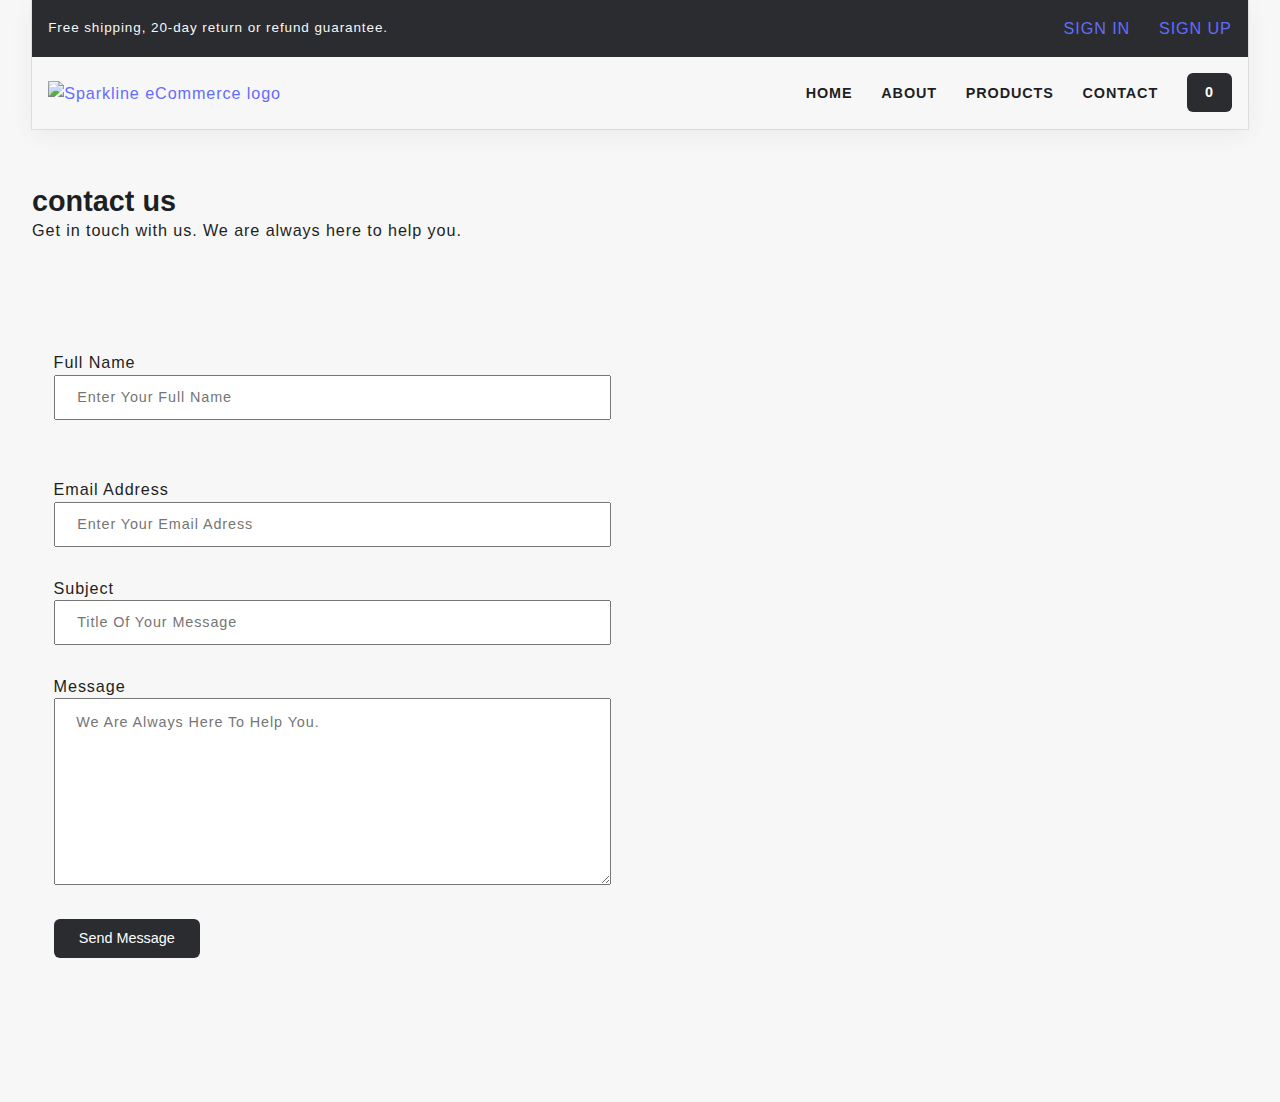
==== commit bac7ce1f: "Update contact.html" ====
--- a/contact.html
+++ b/contact.html
@@ -99,7 +99,7 @@
                   id="username"
                   required
                   autocomplete="off"
-                  placeholder="enter full name"
+                  placeholder="Enter your full name"
                 />
               </div>
 
@@ -111,7 +111,7 @@
                   id="email"
                   required
                   autocomplete="off"
-                  placeholder="abc@Spark.com"
+                  placeholder="Enter your email adress"
                 />
               </div>
             </div>
